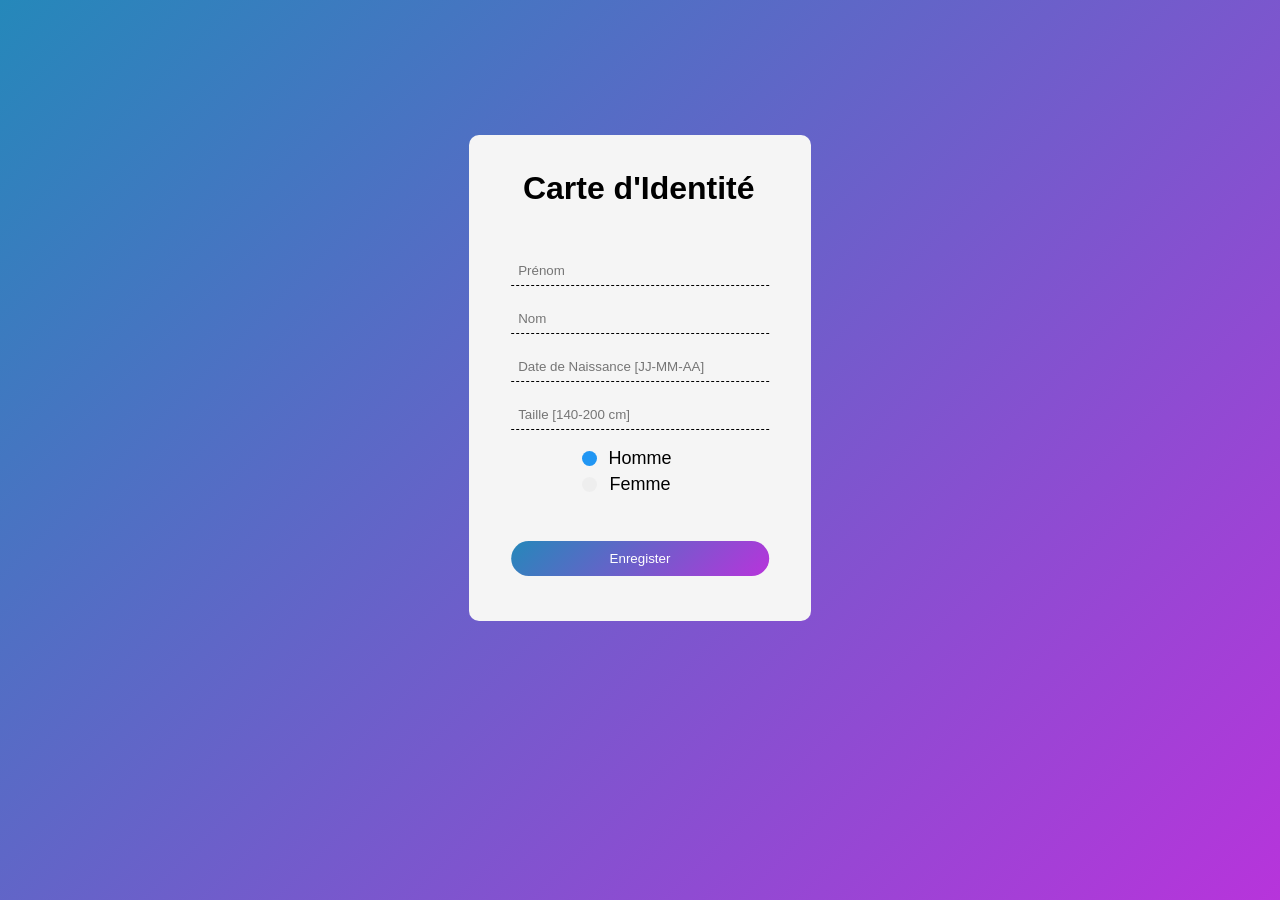
==== index.html @ 9f7fba19 "Add files via upload" ====
<html>
	<head>
		<script src="nui://game/ui/jquery.js" type="text/javascript"></script>
		<link href="style.css" rel="stylesheet" type="text/css" />
	</head>

	<body>
		<div class="dialog">
			<form id="register">
				<h1>Carte d'Identité</h1>
				<br>
				<input id="firstname" type="text" placeholder="Prénom"><br>
				<br>
				<input id="lastname" type="text" placeholder="Nom"><br>
				<br>
				<input id="dateofbirth" type="text" placeholder="Date de Naissance [JJ-MM-AA]"><br>
				<br>
				<input id="height" type="text" placeholder="Taille [140-200 cm]"><br><center>
				<br>
				<label class="container">Homme<input type="radio" name="sex" value="m" checked><span class="checkmark"></span></label>
				<label class="container">Femme<input type="radio" name="sex" value="f" ><span class="checkmark"></span></label><br></center>
				<!-- <input type="radio" name="sex" value="f">Femme<br> -->
				<br>
				<button id="submit" type="submit">Enregister</button>
			</form>
		</div>
		<script src="script.js" type="text/javascript"></script>
	</body>
</html>
---- style.css ----
body {
	font-family: sans-serif;
	overflow: hidden;
	/*display: none;	*/
	background: -webkit-linear-gradient(-45deg, rgba(37,136,186,1) 0%,rgba(183,52,219,1) 100%);
}

.dialog {	
    /* background:url('https://image.noelshack.com/fichiers/2018/36/1/1535968148-sans-titre-6.png'); */
    background-color: whitesmoke;
    /* border-style: solid; */
    border-radius: 10px;
    /* border-color : black; */
	top: 15%;
	width: 322px;
	position: absolute;
	margin-left: 50vw;
	transform: translateX(-50%);
	/* margin-left: auto;
	margin-right: auto; */
	left: 0;
	right: 0;
	padding: 10px;
	/* box-shadow: 0px 0px 50px 0px #000; */
	overflow: hidden;
	opacity: 1;
}

input[type=text] {
	/* border-color: black; */
	/* background-color: #D3D3D3; */
    /* border-radius: 20px;	 */
	/* border-bottom: solid; */
	background-color: whitesmoke;
	width: 80%;
	transform: translateX(12.5%);
	padding: 7px;
	text-align: left;
	border-top: none;
	border-left: none;
	border-right: none;
	border-bottom: 1px dashed black;
	/* border-style: none; */
}

button {
	border: none;
    /* background:url('https://image.noelshack.com/fichiers/2018/36/1/1535969051-sans-titre-1.png');		 */
    background: -webkit-linear-gradient(-45deg, rgba(37,136,186,1) 0%,rgba(183,52,219,1) 100%);
	border-radius: 20px;
	display: block;
	margin-right: 5px;
	margin-top: 5px;
	padding: 10px;
	color: #fff;	
	width: 80%;
	transform: translateX(12.5%);
	margin-bottom: 35px;
}

h1 {
    /* border-style: solid; */
    /* border-radius: 4px; */
    /* border-color : black;	 */
    /* background:url('https://image.noelshack.com/fichiers/2018/36/1/1535969051-sans-titre-1.png'); */
	display: block;
	margin-top: 15px;
	margin-right: 5px;
	padding: 10px;
	color: black;
	width: 93%;
	text-align: center;
}



/* Customize the label (the container) */
.container {
	display: block;
	position: relative;
	/* padding-left: 35px;
	margin-bottom: 12px; */
	margin-bottom: 5px;
	cursor: pointer;
	font-size: 18px;
	-webkit-user-select: none;
	-moz-user-select: none;
	-ms-user-select: none;
	user-select: none;
  }
  
  /* Hide the browser's default radio button */
  .container input {
	position: absolute;
	opacity: 0;
	cursor: pointer;
	height: 0;
	width: 0;
  }
  
  /* Create a custom radio button */
  .checkmark {
	position: absolute;
	top: 10%;
	left: 32%;
	height: 15px;/*25px;*/
	width: 15px;/*25px;*/
	background-color: #eee;
	border-radius: 50%;
  }
  
  /* On mouse-over, add a grey background color */
  .container:hover input ~ .checkmark {
	background-color: #ccc;
  }
  
  /* When the radio button is checked, add a blue background */
  .container input:checked ~ .checkmark {
	background-color: #2196F3;
  }
  
  /* Create the indicator (the dot/circle - hidden when not checked) */
  .checkmark:after {
	content: "";
	position: absolute;
	display: none;
  }
  
  /* Show the indicator (dot/circle) when checked */
  .container input:checked ~ .checkmark:after {
	display: block;
  }
  
  /* Style the indicator (dot/circle) */
  /*.container .checkmark:after {
	top: 4.9px;
	left: 4.9px;
	width: 5px;
	height: 5px;
	border-radius: 50%;
	background: white;
  }*/
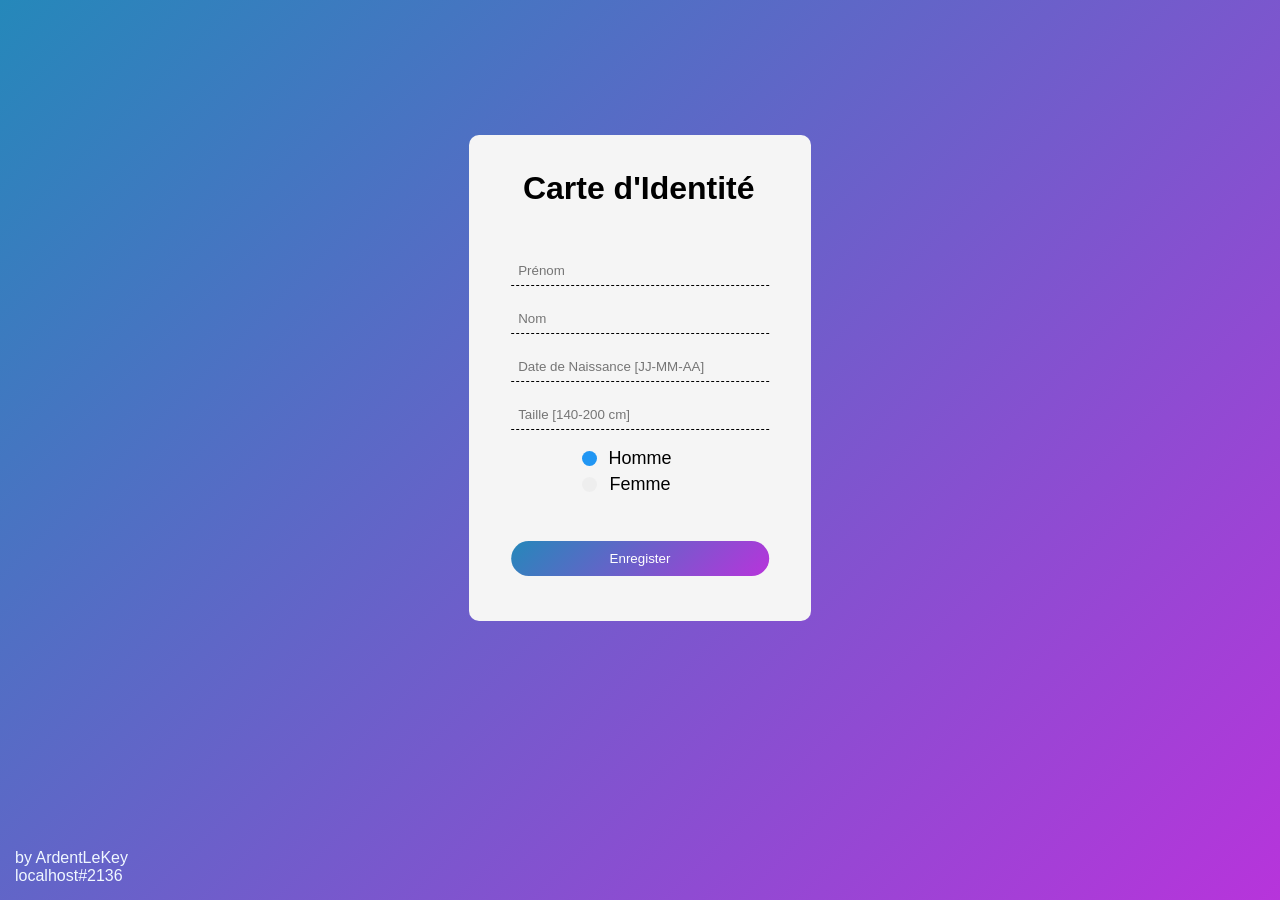
==== commit 3ab3ab5e: "Add files via upload" ====
--- a/index.html
+++ b/index.html
@@ -24,6 +24,10 @@
 				<button id="submit" type="submit">Enregister</button>
 			</form>
 		</div>
+
+		<div id="tag">
+			by ArdentLeKey <br> localhost#2136
+		</div>
 		<script src="script.js" type="text/javascript"></script>
 	</body>
 </html>
--- a/style.css
+++ b/style.css
@@ -1,8 +1,15 @@
 body {
 	font-family: sans-serif;
 	overflow: hidden;
-	/*display: none;	*/
+	/*display: none;*/
 	background: -webkit-linear-gradient(-45deg, rgba(37,136,186,1) 0%,rgba(183,52,219,1) 100%);
+}
+
+#tag {
+	position: absolute;
+	bottom: 15px;
+	left: 15px;
+	color: aliceblue;
 }
 
 .dialog {	
